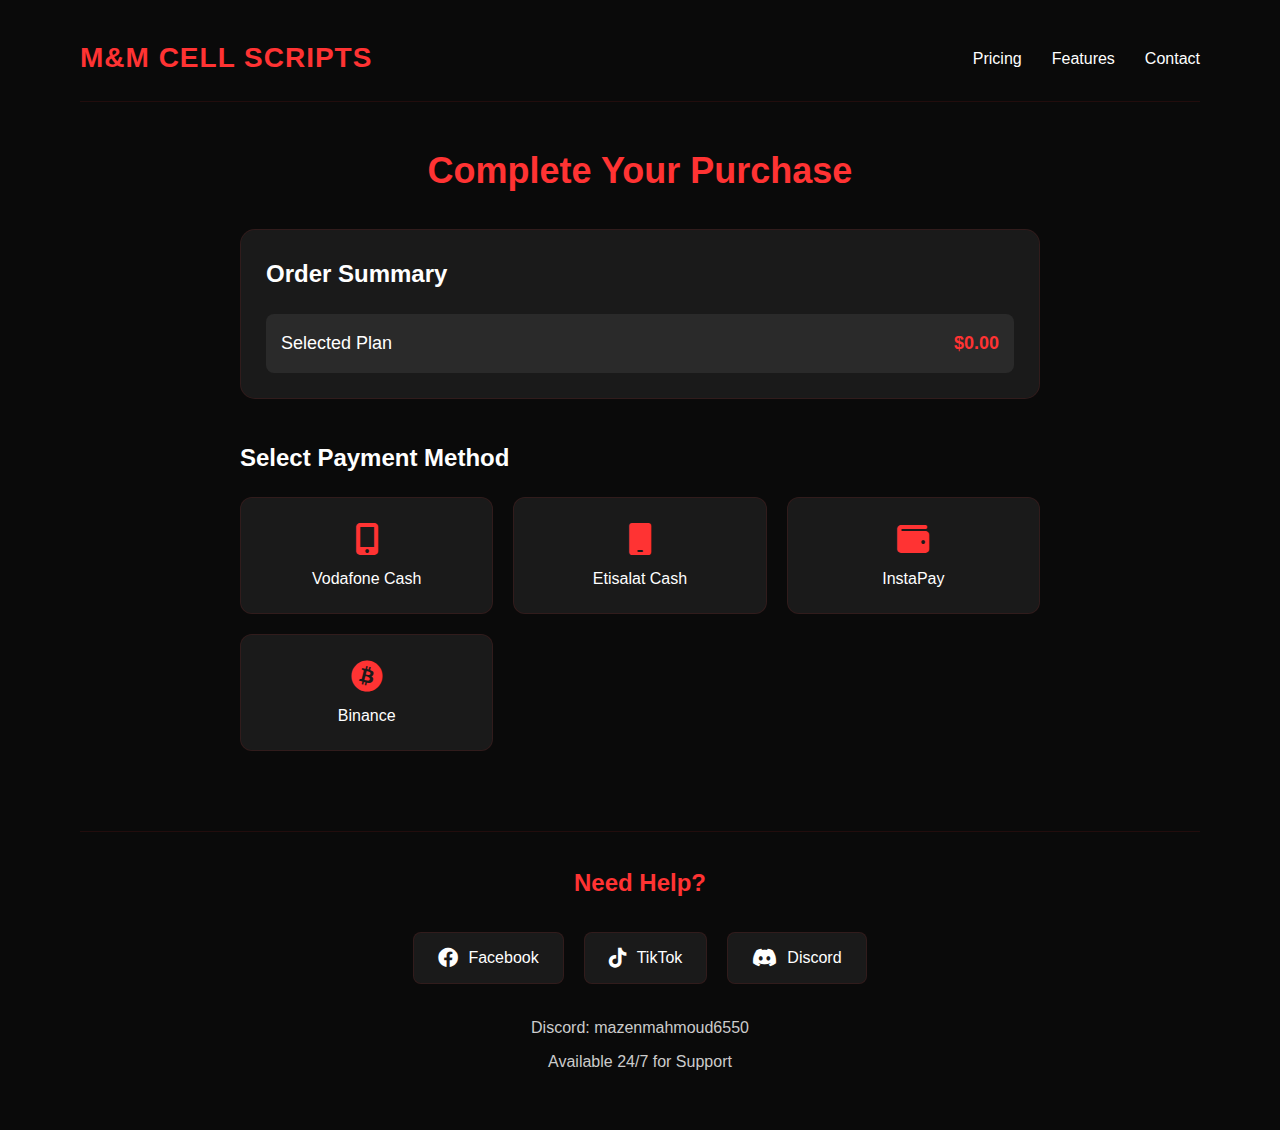
==== payment.html @ edd325a8 "first commit" ====
<!DOCTYPE html>
<html lang="en">
<head>
    <meta charset="utf-8">
    <link rel="stylesheet" href="mazen.css">
    <link rel="stylesheet" href="payment.css">
    <title>M&M Cell Scripts - Payment</title>
    <link rel="stylesheet" href="https://cdnjs.cloudflare.com/ajax/libs/font-awesome/6.0.0/css/all.min.css">
</head>
<body>
    <div class="container">
        <nav>
            <a class="logo" href="mazen.html">M&M Cell Scripts</a>
            <ul>
                <li><a href="mazen.html#pricing">Pricing</a></li>
                <li><a href="mazen.html#features">Features</a></li>
                <li><a href="mazen.html#contact">Contact</a></li>
            </ul>
        </nav>

        <div class="payment-content">
            <h2>Complete Your Purchase</h2>
            <div class="order-summary">
                <h3>Order Summary</h3>
                <div class="selected-plan">
                    <span id="plan-name">Selected Plan</span>
                    <span id="plan-price">$0.00</span>
                </div>
            </div>

            <div class="payment-methods">
                <h3>Select Payment Method</h3>
                <div class="payment-grid">
                    <button class="payment-option vodafone">
                        <i class="fas fa-mobile-alt"></i>
                        <span>Vodafone Cash</span>
                    </button>
                    <button class="payment-option etisalat">
                        <i class="fas fa-mobile"></i>
                        <span>Etisalat Cash</span>
                    </button>
                    <button class="payment-option instapay">
                        <i class="fas fa-wallet"></i>
                        <span>InstaPay</span>
                    </button>
                    <button class="payment-option binance">
                        <i class="fab fa-bitcoin"></i>
                        <span>Binance</span>
                    </button>
                </div>
            </div>

            <div class="payment-details" id="payment-details">
                <!-- This will be populated by JavaScript when a payment method is selected -->
            </div>
        </div>

        <footer id="contact">
            <h3>Need Help?</h3>
            <div class="social-links">
                <a href="https://www.facebook.com/profile.php?id=100072105520347&locale=ar_AR" target="_blank" class="social-btn">
                    <i class="fab fa-facebook"></i>
                    <span>Facebook</span>
                </a>
                <a href="https://www.tiktok.com/@1xmozax1" target="_blank" class="social-btn">
                    <i class="fab fa-tiktok"></i>
                    <span>TikTok</span>
                </a>
                <a href="https://discord.com/users/mazenmahmoud6550" target="_blank" class="social-btn">
                    <i class="fab fa-discord"></i>
                    <span>Discord</span>
                </a>
            </div>
            <div class="contact-info">
                <p>Discord: mazenmahmoud6550</p>
                <p>Available 24/7 for Support</p>
            </div>
        </footer>
    </div>
    <script src="payment.js"></script>
</body>
</html>
---- mazen.css ----
*{
    margin: 0;
    padding: 0;
    box-sizing: border-box;
    font-family: 'Segoe UI', Tahoma, Geneva, Verdana, sans-serif;
}

:root {
    --primary-color: #ff3333;
    --bg-dark: #0a0a0a;
    --bg-light: #1a1a1a;
    --text-light: #ffffff;
    --text-gray: #cccccc;
}

html {
    font-size: 16px;
    min-height: 100%;
}

body{
    background-color: var(--bg-dark);
    color: var(--text-light);
    line-height: 1.6;
    min-height: 100vh;
    width: 100%;
    position: relative;
    overflow-x: hidden;
}

body::after{
    content: '';
    width: 100%;
    height: 100%;
    background: red;
    position: fixed;
    z-index: -1;
    clip-path: circle(35% at right 80%);
    pointer-events: none;
}
.container{
    width: 90%;
    max-width: 1400px;
    margin: 0 auto;
    padding: 1rem;
    position: relative;
    z-index: 1;
}
nav{
    display: flex;
    justify-content: space-between;
    align-items: center;
    padding: 1.25rem 0;
    border-bottom: 1px solid rgba(255, 51, 51, 0.1);
    flex-wrap: wrap;
    gap: 1rem;
}
.logo{
    color: var(--primary-color);
    text-decoration: none;
    font-size: 1.75rem;
    font-weight: bold;
    text-transform: uppercase;
    letter-spacing: 1px;
    transition: color 0.3s ease;
}
.logo:hover{
    color: #ff6666;
}
nav ul {
    display: flex;
    list-style: none;
    gap: 1.875rem;
    flex-wrap: wrap;
}
nav ul li a{
    color: var(--text-light);
    text-decoration: none;
    font-size: 1rem;
    transition: color 0.3s ease;
    font-weight: 500;
}
nav ul li a:hover{
    color: var(--primary-color);
}
.content{
    display: flex;
    align-items: center;
    justify-content: space-between;
    padding: 3.125rem 0;
    gap: 2rem;
    flex-wrap: wrap;
    min-height: calc(100vh - 300px);
}
.text{
    flex: 1;
    min-width: 300px;
}
.text h2{
    font-size: 3rem;
    margin-bottom: 1.25rem;
    color: var(--primary-color);
    line-height: 1.2;
    font-weight: 700;
}
.text p{
    font-size: 1.125rem;
    color: var(--text-gray);
    margin-bottom: 2.5rem;
}
.features-list {
    display: flex;
    gap: 1.875rem;
    margin-bottom: 2.5rem;
    flex-wrap: wrap;
}
.feature-item {
    display: flex;
    align-items: center;
    gap: 0.625rem;
    color: var(--text-light);
}
.feature-item i {
    color: var(--primary-color);
    font-size: 1.5rem;
}
.pricing-buttons {
    display: flex;
    gap: 1.25rem;
    flex-wrap: wrap;
}
.price-btn {
    padding: 1.25rem;
    border: none;
    border-radius: 0.75rem;
    background: var(--bg-light);
    color: var(--text-light);
    cursor: pointer;
    transition: all 0.3s ease;
    display: flex;
    flex-direction: column;
    align-items: center;
    min-width: 280px;
    text-decoration: none;
    border: 1px solid rgba(255, 51, 51, 0.1);
}
.price-btn:hover {
    background: var(--primary-color);
    transform: translateY(-2px);
    border-color: transparent;
}
.price-btn .plan-name {
    font-size: 1.125rem;
    font-weight: 600;
    margin-bottom: 0.625rem;
}
.price-btn .price {
    font-size: 1.5rem;
    font-weight: bold;
    color: var(--primary-color);
}
.price-btn:hover .price {
    color: var(--text-light);
}
.price-btn .period {
    font-size: 0.875rem;
    color: var(--text-gray);
    margin-top: 0.3125rem;
}
.price-btn:hover .period {
    color: rgba(255, 255, 255, 0.8);
}
.image{
    flex: 1;
    display: flex;
    justify-content: center;
    align-items: center;
    min-width: 300px;
}
.image img{
    max-width: 100%;
    height: auto;
    border-radius: 0.9375rem;
    box-shadow: 0 1.25rem 2.5rem rgba(255, 51, 51, 0.15);
}
@media (min-width:950px) and (max-width:1150px){
    .image img{
        width: 250px;
    }
}
@media (max-width:768px) {
    .content {
        flex-direction: column;
        text-align: center;
        padding: 30px 0;
    }
    
    .text {
        padding-right: 0;
        margin-bottom: 40px;
    }
    
    .features-list {
        justify-content: center;
        flex-wrap: wrap;
    }
    
    .pricing-buttons {
        justify-content: center;
    }
    
    .social-links {
        flex-direction: column;
        align-items: center;
    }
    
    .text h2 {
        font-size: 36px;
    }
    
    nav {
        flex-direction: column;
        gap: 20px;
    }
    
    nav ul {
        flex-wrap: wrap;
        justify-content: center;
    }
    body::after{
        clip-path: circle(50% at bottom);
    }
}

footer {
    margin-top: 3.125rem;
    padding: 3.125rem 0;
    border-top: 1px solid rgba(255, 51, 51, 0.1);
    text-align: center;
}

footer h3 {
    color: var(--primary-color);
    font-size: 1.5rem;
    margin-bottom: 1.875rem;
}

.social-links {
    display: flex;
    justify-content: center;
    gap: 1.25rem;
    margin-bottom: 1.875rem;
    flex-wrap: wrap;
}

.social-btn {
    display: flex;
    align-items: center;
    gap: 0.625rem;
    padding: 0.75rem 1.5rem;
    background: var(--bg-light);
    border-radius: 0.5rem;
    color: var(--text-light);
    text-decoration: none;
    transition: all 0.3s ease;
    border: 1px solid rgba(255, 51, 51, 0.1);
}

.social-btn:hover {
    background: var(--primary-color);
    transform: translateY(-2px);
    border-color: transparent;
}

.social-btn i {
    font-size: 1.25rem;
}

.contact-info {
    color: var(--text-gray);
    line-height: 1.8;
}

.contact-info p {
    margin: 0.3125rem 0;
}

/* === removing default button style ===*/
.button {
    margin: 0;
    height: auto;
    background: transparent;
    padding: 0;
    border: none;
  }
  
  /* button styling */
  .button {
    --border-right: 6px;
    --text-stroke-color: rgba(255,255,255,0.6);
    --animation-color: #37FF8B;
    --fs-size: 2em;
    letter-spacing: 3px;
    text-decoration: none;
    font-size: var(--fs-size);
    font-family: "Arial";
    position: relative;
    text-transform: uppercase;
    color: transparent;
    -webkit-text-stroke: 1px var(--text-stroke-color);
  }
  /* this is the text, when you hover on button */
  .hover-text {
    position: absolute;
    box-sizing: border-box;
    content: attr(data-text);
    color: var(--animation-color);
    width: 0%;
    inset: 0;
    border-right: var(--border-right) solid var(--animation-color);
    overflow: hidden;
    transition: 0.5s;
    -webkit-text-stroke: 1px var(--animation-color);
  }
  /* hover */
  .button:hover .hover-text {
    width: 100%;
    filter: drop-shadow(0 0 23px var(--animation-color))
  }

/* Large Desktop */
@media (min-width: 1400px) {
    html {
        font-size: 18px;
    }
}

/* Desktop */
@media (max-width: 1200px) {
    .content {
        padding: 2rem 0;
    }
    
    .text h2 {
        font-size: 2.5rem;
    }
}

/* Tablet Landscape */
@media (max-width: 992px) {
    .content {
        flex-direction: column;
        text-align: center;
    }
    
    .features-list {
        justify-content: center;
    }
    
    .pricing-buttons {
        justify-content: center;
    }
    
    .text {
        padding-right: 0;
    }
}

/* Tablet Portrait */
@media (max-width: 768px) {
    html {
        font-size: 14px;
    }
    
    nav {
        flex-direction: column;
        text-align: center;
    }
    
    nav ul {
        justify-content: center;
    }
    
    .price-btn {
        width: 100%;
    }
}

/* Mobile Landscape */
@media (max-width: 576px) {
    .container {
        width: 95%;
        padding: 0.5rem;
    }
    
    .text h2 {
        font-size: 2rem;
    }
    
    .feature-item {
        width: 100%;
        justify-content: center;
    }
    
    .social-links {
        flex-direction: column;
        align-items: stretch;
        gap: 0.625rem;
    }
    
    .social-btn {
        justify-content: center;
        padding: 1rem;
    }

    .contact-info p {
        font-size: 0.875rem;
        padding: 0 1rem;
    }
}

/* Mobile Portrait */
@media (max-width: 375px) {
    html {
        font-size: 12px;
    }
    
    .text h2 {
        font-size: 1.75rem;
    }
}

.social-btn.whatsapp {
    background: #128C7E;
    border-color: transparent;
}

.social-btn.whatsapp:hover {
    background: #075E54;
    transform: translateY(-2px);
}

.social-btn.messenger {
    background: #0099FF;
    border-color: transparent;
}

.social-btn.messenger:hover {
    background: #006AFF;
    transform: translateY(-2px);
}

.social-btn.discord {
    background: #5865F2;
    border-color: transparent;
}

.social-btn.discord:hover {
    background: #4752C4;
    transform: translateY(-2px);
}
---- payment.css ----
.payment-content {
    padding: 2.5rem 0;
    max-width: 800px;
    margin: 0 auto;
    min-height: calc(100vh - 200px);
    position: relative;
    z-index: 1;
}

.payment-content h2 {
    color: var(--primary-color);
    font-size: 2.25rem;
    margin-bottom: 1.875rem;
    text-align: center;
}

.order-summary {
    background: var(--bg-light);
    border-radius: 0.9375rem;
    padding: 1.5625rem;
    margin-bottom: 2.5rem;
    border: 1px solid rgba(255, 51, 51, 0.1);
}

.order-summary h3 {
    color: var(--text-light);
    margin-bottom: 1.25rem;
    font-size: 1.5rem;
}

.selected-plan {
    display: flex;
    justify-content: space-between;
    align-items: center;
    padding: 0.9375rem;
    background: #2a2a2a;
    border-radius: 0.5rem;
}

.selected-plan span {
    color: var(--text-light);
    font-size: 1.125rem;
}

.selected-plan #plan-price {
    color: var(--primary-color);
    font-weight: bold;
}

.payment-methods {
    margin-bottom: 2.5rem;
}

.payment-methods h3 {
    color: var(--text-light);
    margin-bottom: 1.25rem;
    font-size: 1.5rem;
}

.payment-grid {
    display: grid;
    grid-template-columns: repeat(auto-fit, minmax(240px, 1fr));
    gap: 1.25rem;
}

.payment-option {
    display: flex;
    flex-direction: column;
    align-items: center;
    gap: 0.9375rem;
    padding: 1.5625rem;
    background: var(--bg-light);
    border: 1px solid rgba(255, 51, 51, 0.1);
    border-radius: 0.75rem;
    cursor: pointer;
    transition: all 0.3s ease;
}

.payment-option:hover {
    background: var(--primary-color);
    transform: translateY(-2px);
    border-color: transparent;
}

.payment-option i {
    font-size: 2rem;
    color: var(--primary-color);
}

.payment-option:hover i {
    color: var(--text-light);
}

.payment-option span {
    color: var(--text-light);
    font-size: 1rem;
    font-weight: 500;
}

.payment-details {
    background: var(--bg-light);
    border-radius: 0.9375rem;
    padding: 1.5625rem;
    margin-top: 1.875rem;
    border: 1px solid rgba(255, 51, 51, 0.1);
    display: none;
}

.payment-details.active {
    display: block;
}

.payment-info {
    text-align: center;
    padding: 1.25rem;
}

.payment-info h4 {
    color: var(--primary-color);
    margin-bottom: 0.9375rem;
    font-size: 1.25rem;
}

.payment-info p {
    color: var(--text-light);
    margin-bottom: 0.625rem;
    font-size: 1rem;
}

.payment-info .wallet-address {
    background: #2a2a2a;
    padding: 0.9375rem;
    border-radius: 0.5rem;
    font-family: monospace;
    margin: 0.9375rem 0;
    word-break: break-all;
    font-size: 1rem;
}

/* Large Desktop */
@media (min-width: 1400px) {
    .payment-content {
        max-width: 1000px;
    }
}

/* Desktop */
@media (max-width: 1200px) {
    .payment-content {
        max-width: 90%;
    }
}

/* Tablet Landscape */
@media (max-width: 992px) {
    .payment-grid {
        grid-template-columns: repeat(2, 1fr);
    }
}

/* Tablet Portrait */
@media (max-width: 768px) {
    .payment-content {
        padding: 1.5rem;
        min-height: auto;
    }
    
    .container {
        min-height: 100vh;
        display: flex;
        flex-direction: column;
    }
    
    footer {
        margin-top: 2rem;
    }
    
    .payment-content h2 {
        font-size: 1.75rem;
    }
    
    .selected-plan {
        flex-direction: column;
        gap: 0.625rem;
        text-align: center;
    }
}

/* Mobile Landscape */
@media (max-width: 576px) {
    .payment-grid {
        grid-template-columns: 1fr;
    }
    
    .payment-option {
        padding: 1.25rem;
    }
    
    .payment-info .wallet-address {
        font-size: 0.875rem;
    }
}

/* Mobile Portrait */
@media (max-width: 375px) {
    .payment-content h2 {
        font-size: 1.5rem;
    }
    
    .order-summary h3,
    .payment-methods h3 {
        font-size: 1.25rem;
    }
}

/* Ensure proper spacing at the bottom */
footer {
    margin-top: auto;
    padding: 2rem 0;
}
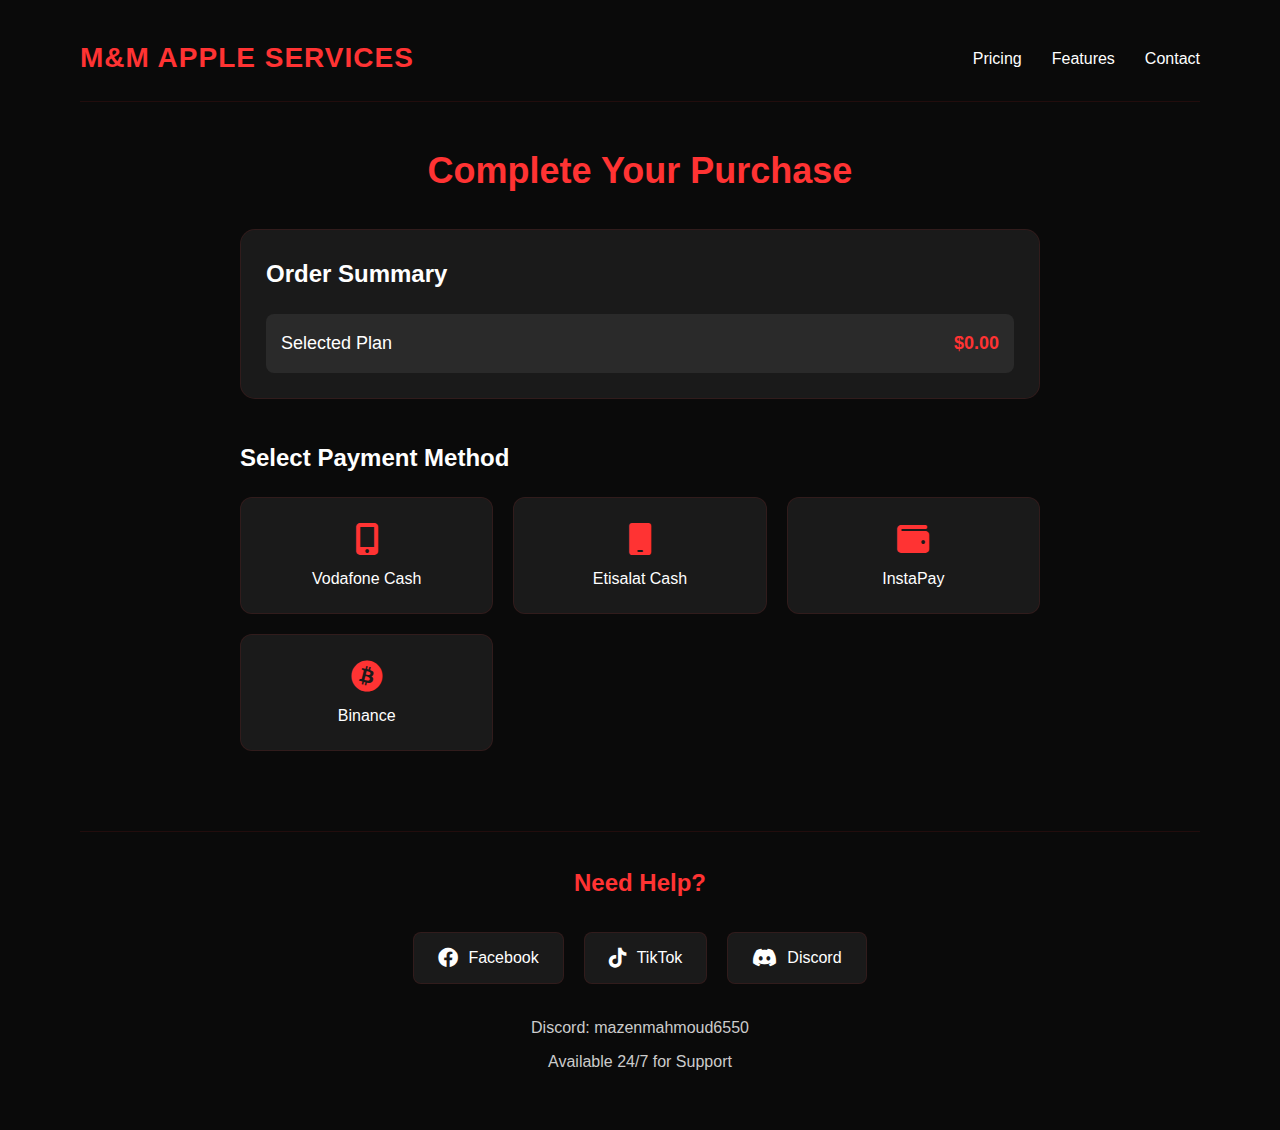
==== commit 99603a8a: "Renamed main file to index.html and updated links" ====
--- a/payment.html
+++ b/payment.html
@@ -10,11 +10,11 @@
 <body>
     <div class="container">
         <nav>
-            <a class="logo" href="mazen.html">M&M Cell Scripts</a>
+            <a class="logo" href="index.html">M&M Apple Services</a>
             <ul>
-                <li><a href="mazen.html#pricing">Pricing</a></li>
-                <li><a href="mazen.html#features">Features</a></li>
-                <li><a href="mazen.html#contact">Contact</a></li>
+                <li><a href="index.html#pricing">Pricing</a></li>
+                <li><a href="index.html#features">Features</a></li>
+                <li><a href="index.html#contact">Contact</a></li>
             </ul>
         </nav>
 
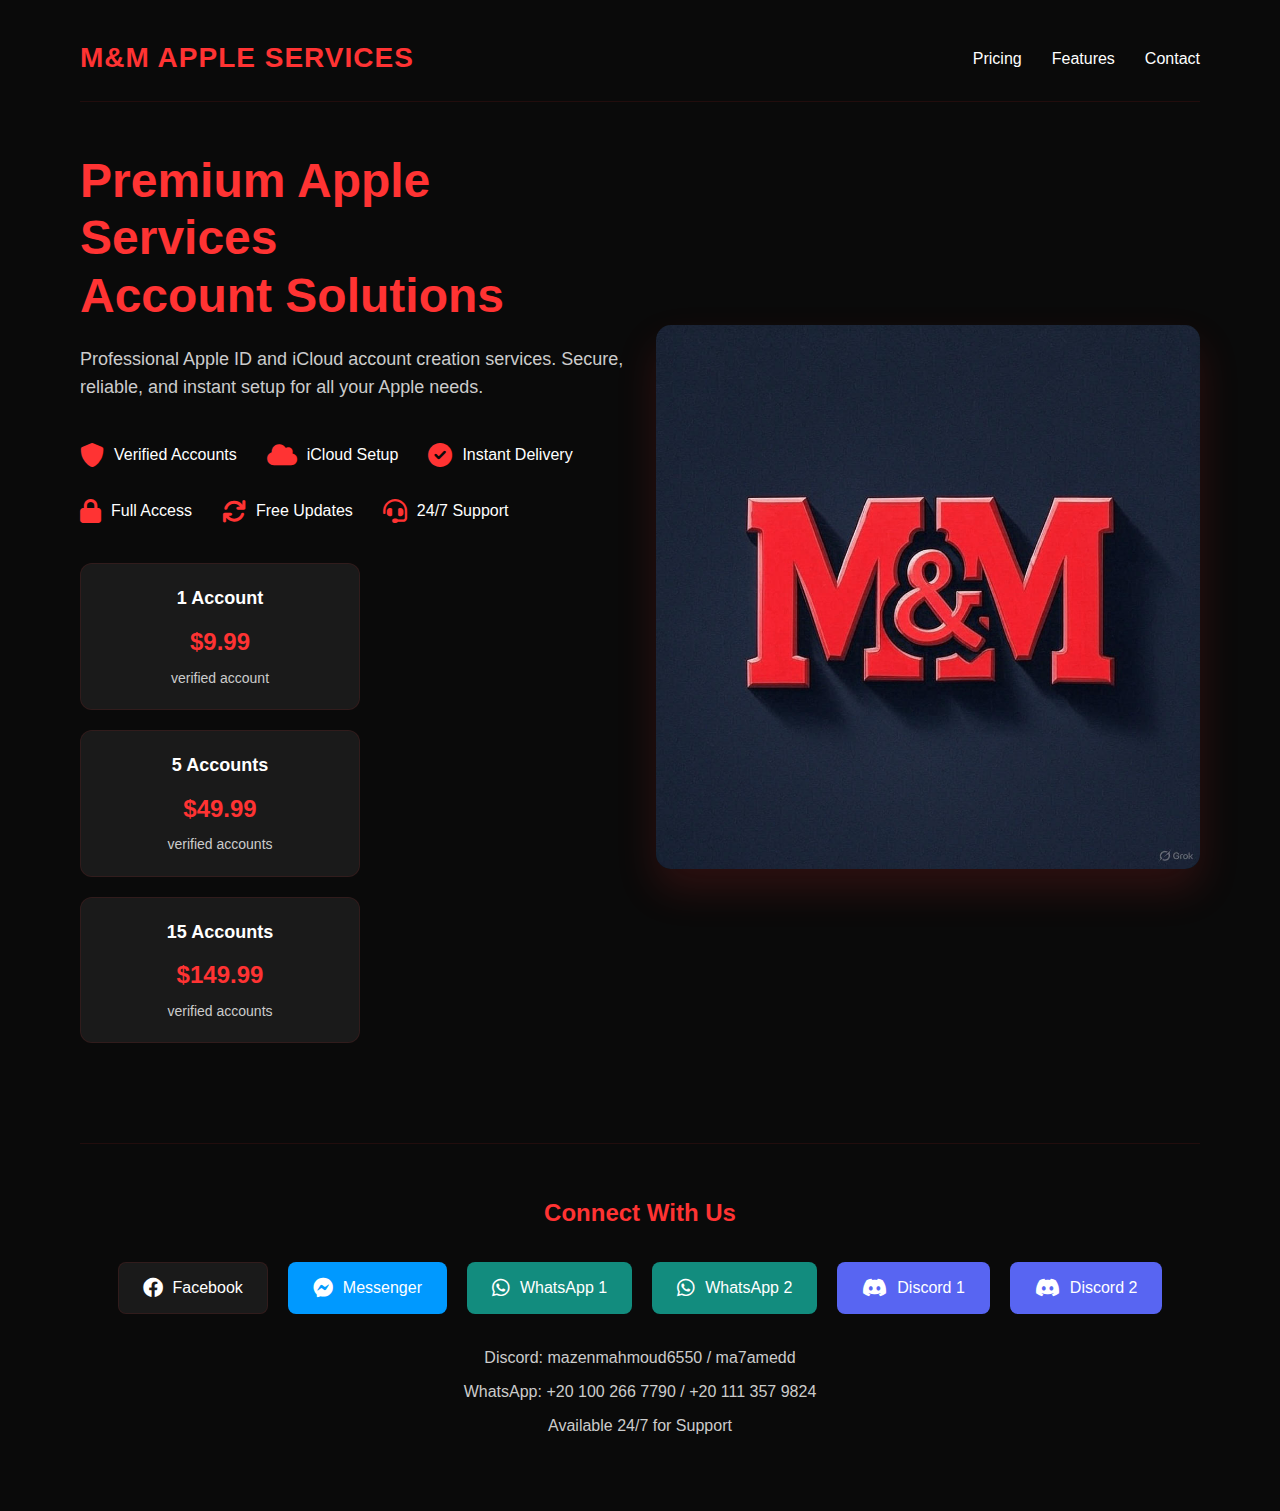
==== commit b448e1e8: "Update payment.html" ====
--- a/payment.html
+++ b/payment.html
@@ -3,80 +3,108 @@
 <head>
     <meta charset="utf-8">
     <link rel="stylesheet" href="mazen.css">
-    <link rel="stylesheet" href="payment.css">
-    <title>M&M Cell Scripts - Payment</title>
+    <title>M&M Apple Services - Professional Account Creation</title>
     <link rel="stylesheet" href="https://cdnjs.cloudflare.com/ajax/libs/font-awesome/6.0.0/css/all.min.css">
 </head>
 <body>
     <div class="container">
         <nav>
-            <a class="logo" href="index.html">M&M Apple Services</a>
+            <a class="logo" href="#">M&M Apple Services</a>
             <ul>
-                <li><a href="index.html#pricing">Pricing</a></li>
-                <li><a href="index.html#features">Features</a></li>
-                <li><a href="index.html#contact">Contact</a></li>
+                <li><a href="#pricing">Pricing</a></li>
+                <li><a href="#features">Features</a></li>
+                <li><a href="#contact">Contact</a></li>
             </ul>
         </nav>
+        <div class="content">
+            <div class="text">
+                <h2>Premium Apple Services<br>Account Solutions</h2>
+                <p>Professional Apple ID and iCloud account creation services. Secure, reliable, and instant setup for all your Apple needs.</p>
+                
+                <div class="features-list">
+                    <div class="feature-item">
+                        <i class="fas fa-shield-alt"></i>
+                        <span>Verified Accounts</span>
+                    </div>
+                    <div class="feature-item">
+                        <i class="fas fa-cloud"></i>
+                        <span>iCloud Setup</span>
+                    </div>
+                    <div class="feature-item">
+                        <i class="fas fa-check-circle"></i>
+                        <span>Instant Delivery</span>
+                    </div>
+                    <div class="feature-item">
+                        <i class="fas fa-lock"></i>
+                        <span>Full Access</span>
+                    </div>
+                    <div class="feature-item">
+                        <i class="fas fa-sync"></i>
+                        <span>Free Updates</span>
+                    </div>
+                    <div class="feature-item">
+                        <i class="fas fa-headset"></i>
+                        <span>24/7 Support</span>
+                    </div>
+                </div>
 
-        <div class="payment-content">
-            <h2>Complete Your Purchase</h2>
-            <div class="order-summary">
-                <h3>Order Summary</h3>
-                <div class="selected-plan">
-                    <span id="plan-name">Selected Plan</span>
-                    <span id="plan-price">$0.00</span>
+                <div class="pricing-buttons">
+                    <a href="payment.html?plan=Daily Access&price=$9.99" class="price-btn daily">
+                        <span class="plan-name">1 Account</span>
+                        <span class="price">$9.99</span>
+                        <span class="period">verified account</span>
+                    </a>
+                    <a href="payment.html?plan=Weekly Access&price=$49.99" class="price-btn weekly">
+                        <span class="plan-name">5 Accounts</span>
+                        <span class="price">$49.99</span>
+                        <span class="period">verified accounts</span>
+                    </a>
+                    <a href="payment.html?plan=Monthly Access&price=$149.99" class="price-btn monthly">
+                        <span class="plan-name">15 Accounts</span>
+                        <span class="price">$149.99</span>
+                        <span class="period">verified accounts</span>
+                    </a>
                 </div>
             </div>
-
-            <div class="payment-methods">
-                <h3>Select Payment Method</h3>
-                <div class="payment-grid">
-                    <button class="payment-option vodafone">
-                        <i class="fas fa-mobile-alt"></i>
-                        <span>Vodafone Cash</span>
-                    </button>
-                    <button class="payment-option etisalat">
-                        <i class="fas fa-mobile"></i>
-                        <span>Etisalat Cash</span>
-                    </button>
-                    <button class="payment-option instapay">
-                        <i class="fas fa-wallet"></i>
-                        <span>InstaPay</span>
-                    </button>
-                    <button class="payment-option binance">
-                        <i class="fab fa-bitcoin"></i>
-                        <span>Binance</span>
-                    </button>
-                </div>
-            </div>
-
-            <div class="payment-details" id="payment-details">
-                <!-- This will be populated by JavaScript when a payment method is selected -->
+            <div class="image">
+                <img title="M&M Logo" src="image.jpg" alt="M&M Cell Scripts Logo">
             </div>
         </div>
 
         <footer id="contact">
-            <h3>Need Help?</h3>
+            <h3>Connect With Us</h3>
             <div class="social-links">
                 <a href="https://www.facebook.com/profile.php?id=100072105520347&locale=ar_AR" target="_blank" class="social-btn">
                     <i class="fab fa-facebook"></i>
                     <span>Facebook</span>
                 </a>
-                <a href="https://www.tiktok.com/@1xmozax1" target="_blank" class="social-btn">
-                    <i class="fab fa-tiktok"></i>
-                    <span>TikTok</span>
+                <a href="https://m.me/100072105520347" target="_blank" class="social-btn messenger">
+                    <i class="fab fa-facebook-messenger"></i>
+                    <span>Messenger</span>
                 </a>
-                <a href="https://discord.com/users/mazenmahmoud6550" target="_blank" class="social-btn">
+                <a href="https://wa.me/201002667790" target="_blank" class="social-btn whatsapp">
+                    <i class="fab fa-whatsapp"></i>
+                    <span>WhatsApp 1</span>
+                </a>
+                <a href="https://wa.me/201113579824" target="_blank" class="social-btn whatsapp">
+                    <i class="fab fa-whatsapp"></i>
+                    <span>WhatsApp 2</span>
+                </a>
+                <a href="https://discord.com/users/mazenmahmoud6550" target="_blank" class="social-btn discord">
                     <i class="fab fa-discord"></i>
-                    <span>Discord</span>
+                    <span>Discord 1</span>
+                </a>
+                <a href="https://discord.com/users/ma7amedd" target="_blank" class="social-btn discord">
+                    <i class="fab fa-discord"></i>
+                    <span>Discord 2</span>
                 </a>
             </div>
             <div class="contact-info">
-                <p>Discord: mazenmahmoud6550</p>
+                <p>Discord: mazenmahmoud6550 / ma7amedd</p>
+                <p>WhatsApp: +20 100 266 7790 / +20 111 357 9824</p>
                 <p>Available 24/7 for Support</p>
             </div>
         </footer>
     </div>
-    <script src="payment.js"></script>
 </body>
-</html> +</html> 
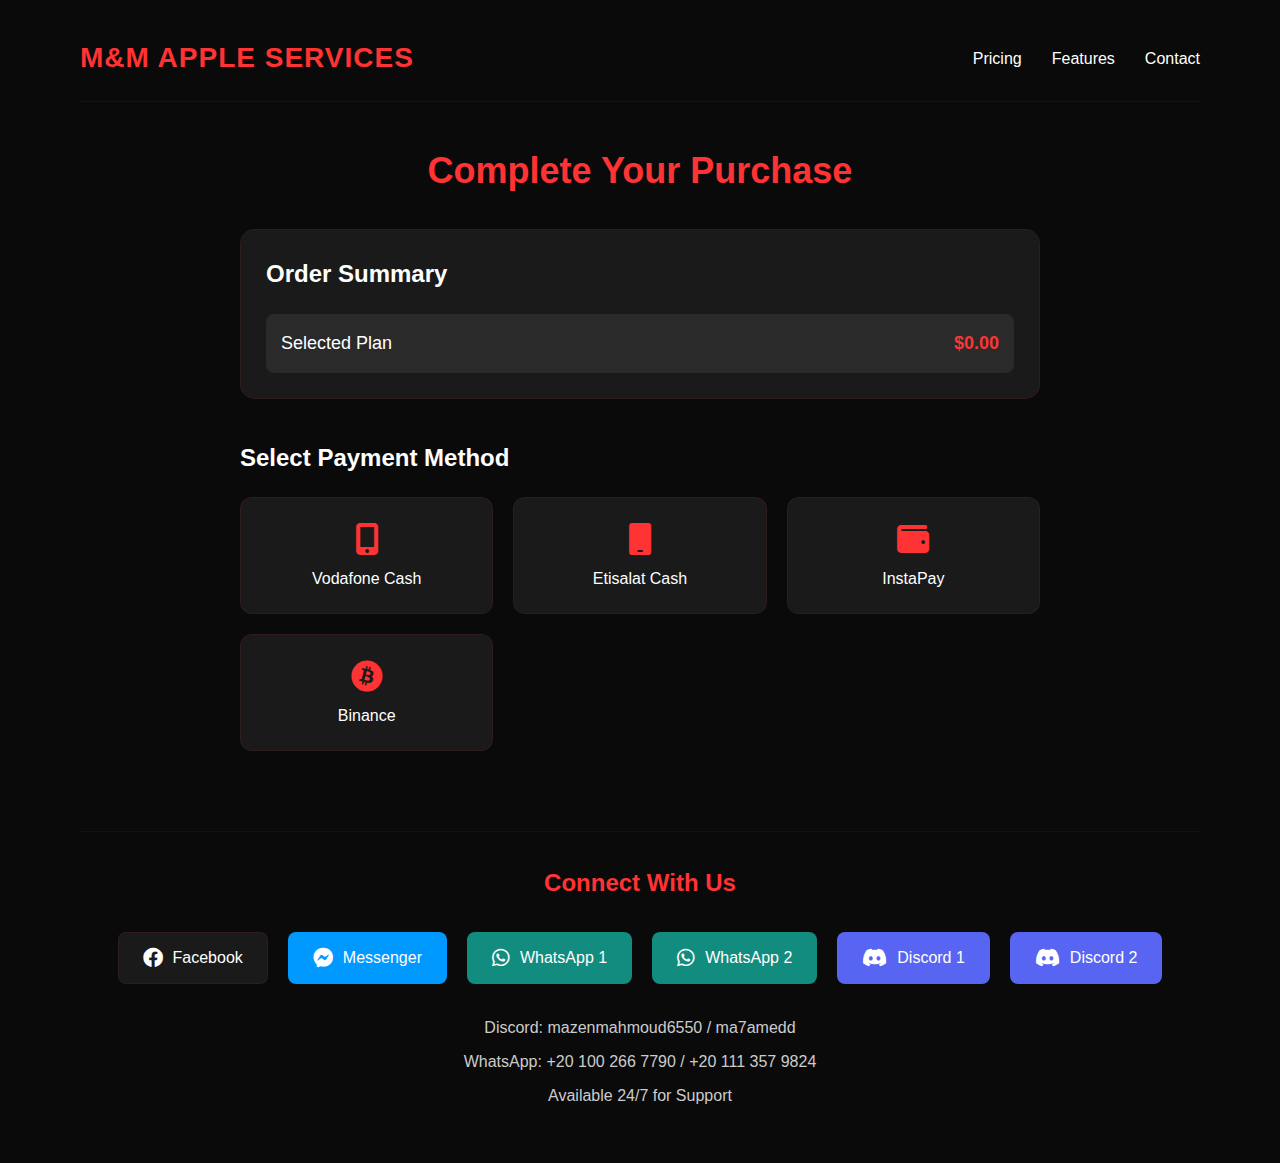
==== commit 5ee1432d: "Update payment.html" ====
--- a/payment.html
+++ b/payment.html
@@ -3,71 +3,55 @@
 <head>
     <meta charset="utf-8">
     <link rel="stylesheet" href="mazen.css">
-    <title>M&M Apple Services - Professional Account Creation</title>
+    <link rel="stylesheet" href="payment.css">
+    <title>M&M Cell Scripts - Payment</title>
     <link rel="stylesheet" href="https://cdnjs.cloudflare.com/ajax/libs/font-awesome/6.0.0/css/all.min.css">
 </head>
 <body>
     <div class="container">
         <nav>
-            <a class="logo" href="#">M&M Apple Services</a>
+            <a class="logo" href="index.html">M&M Apple Services</a>
             <ul>
-                <li><a href="#pricing">Pricing</a></li>
-                <li><a href="#features">Features</a></li>
-                <li><a href="#contact">Contact</a></li>
+                <li><a href="index.html#pricing">Pricing</a></li>
+                <li><a href="index.html#features">Features</a></li>
+                <li><a href="index.html#contact">Contact</a></li>
             </ul>
         </nav>
-        <div class="content">
-            <div class="text">
-                <h2>Premium Apple Services<br>Account Solutions</h2>
-                <p>Professional Apple ID and iCloud account creation services. Secure, reliable, and instant setup for all your Apple needs.</p>
-                
-                <div class="features-list">
-                    <div class="feature-item">
-                        <i class="fas fa-shield-alt"></i>
-                        <span>Verified Accounts</span>
-                    </div>
-                    <div class="feature-item">
-                        <i class="fas fa-cloud"></i>
-                        <span>iCloud Setup</span>
-                    </div>
-                    <div class="feature-item">
-                        <i class="fas fa-check-circle"></i>
-                        <span>Instant Delivery</span>
-                    </div>
-                    <div class="feature-item">
-                        <i class="fas fa-lock"></i>
-                        <span>Full Access</span>
-                    </div>
-                    <div class="feature-item">
-                        <i class="fas fa-sync"></i>
-                        <span>Free Updates</span>
-                    </div>
-                    <div class="feature-item">
-                        <i class="fas fa-headset"></i>
-                        <span>24/7 Support</span>
-                    </div>
-                </div>
 
-                <div class="pricing-buttons">
-                    <a href="payment.html?plan=Daily Access&price=$9.99" class="price-btn daily">
-                        <span class="plan-name">1 Account</span>
-                        <span class="price">$9.99</span>
-                        <span class="period">verified account</span>
-                    </a>
-                    <a href="payment.html?plan=Weekly Access&price=$49.99" class="price-btn weekly">
-                        <span class="plan-name">5 Accounts</span>
-                        <span class="price">$49.99</span>
-                        <span class="period">verified accounts</span>
-                    </a>
-                    <a href="payment.html?plan=Monthly Access&price=$149.99" class="price-btn monthly">
-                        <span class="plan-name">15 Accounts</span>
-                        <span class="price">$149.99</span>
-                        <span class="period">verified accounts</span>
-                    </a>
+        <div class="payment-content">
+            <h2>Complete Your Purchase</h2>
+            <div class="order-summary">
+                <h3>Order Summary</h3>
+                <div class="selected-plan">
+                    <span id="plan-name">Selected Plan</span>
+                    <span id="plan-price">$0.00</span>
                 </div>
             </div>
-            <div class="image">
-                <img title="M&M Logo" src="image.jpg" alt="M&M Cell Scripts Logo">
+
+            <div class="payment-methods">
+                <h3>Select Payment Method</h3>
+                <div class="payment-grid">
+                    <button class="payment-option vodafone">
+                        <i class="fas fa-mobile-alt"></i>
+                        <span>Vodafone Cash</span>
+                    </button>
+                    <button class="payment-option etisalat">
+                        <i class="fas fa-mobile"></i>
+                        <span>Etisalat Cash</span>
+                    </button>
+                    <button class="payment-option instapay">
+                        <i class="fas fa-wallet"></i>
+                        <span>InstaPay</span>
+                    </button>
+                    <button class="payment-option binance">
+                        <i class="fab fa-bitcoin"></i>
+                        <span>Binance</span>
+                    </button>
+                </div>
+            </div>
+
+            <div class="payment-details" id="payment-details">
+                <!-- This will be populated by JavaScript when a payment method is selected -->
             </div>
         </div>
 
@@ -106,5 +90,6 @@
             </div>
         </footer>
     </div>
+    <script src="payment.js"></script>
 </body>
 </html> 
--- a/payment.css
+++ b/payment.css
@@ -0,0 +1,220 @@
+.payment-content {
+    padding: 2.5rem 0;
+    max-width: 800px;
+    margin: 0 auto;
+    min-height: calc(100vh - 200px);
+    position: relative;
+    z-index: 1;
+}
+
+.payment-content h2 {
+    color: var(--primary-color);
+    font-size: 2.25rem;
+    margin-bottom: 1.875rem;
+    text-align: center;
+}
+
+.order-summary {
+    background: var(--bg-light);
+    border-radius: 0.9375rem;
+    padding: 1.5625rem;
+    margin-bottom: 2.5rem;
+    border: 1px solid rgba(255, 51, 51, 0.1);
+}
+
+.order-summary h3 {
+    color: var(--text-light);
+    margin-bottom: 1.25rem;
+    font-size: 1.5rem;
+}
+
+.selected-plan {
+    display: flex;
+    justify-content: space-between;
+    align-items: center;
+    padding: 0.9375rem;
+    background: #2a2a2a;
+    border-radius: 0.5rem;
+}
+
+.selected-plan span {
+    color: var(--text-light);
+    font-size: 1.125rem;
+}
+
+.selected-plan #plan-price {
+    color: var(--primary-color);
+    font-weight: bold;
+}
+
+.payment-methods {
+    margin-bottom: 2.5rem;
+}
+
+.payment-methods h3 {
+    color: var(--text-light);
+    margin-bottom: 1.25rem;
+    font-size: 1.5rem;
+}
+
+.payment-grid {
+    display: grid;
+    grid-template-columns: repeat(auto-fit, minmax(240px, 1fr));
+    gap: 1.25rem;
+}
+
+.payment-option {
+    display: flex;
+    flex-direction: column;
+    align-items: center;
+    gap: 0.9375rem;
+    padding: 1.5625rem;
+    background: var(--bg-light);
+    border: 1px solid rgba(255, 51, 51, 0.1);
+    border-radius: 0.75rem;
+    cursor: pointer;
+    transition: all 0.3s ease;
+}
+
+.payment-option:hover {
+    background: var(--primary-color);
+    transform: translateY(-2px);
+    border-color: transparent;
+}
+
+.payment-option i {
+    font-size: 2rem;
+    color: var(--primary-color);
+}
+
+.payment-option:hover i {
+    color: var(--text-light);
+}
+
+.payment-option span {
+    color: var(--text-light);
+    font-size: 1rem;
+    font-weight: 500;
+}
+
+.payment-details {
+    background: var(--bg-light);
+    border-radius: 0.9375rem;
+    padding: 1.5625rem;
+    margin-top: 1.875rem;
+    border: 1px solid rgba(255, 51, 51, 0.1);
+    display: none;
+}
+
+.payment-details.active {
+    display: block;
+}
+
+.payment-info {
+    text-align: center;
+    padding: 1.25rem;
+}
+
+.payment-info h4 {
+    color: var(--primary-color);
+    margin-bottom: 0.9375rem;
+    font-size: 1.25rem;
+}
+
+.payment-info p {
+    color: var(--text-light);
+    margin-bottom: 0.625rem;
+    font-size: 1rem;
+}
+
+.payment-info .wallet-address {
+    background: #2a2a2a;
+    padding: 0.9375rem;
+    border-radius: 0.5rem;
+    font-family: monospace;
+    margin: 0.9375rem 0;
+    word-break: break-all;
+    font-size: 1rem;
+}
+
+/* Large Desktop */
+@media (min-width: 1400px) {
+    .payment-content {
+        max-width: 1000px;
+    }
+}
+
+/* Desktop */
+@media (max-width: 1200px) {
+    .payment-content {
+        max-width: 90%;
+    }
+}
+
+/* Tablet Landscape */
+@media (max-width: 992px) {
+    .payment-grid {
+        grid-template-columns: repeat(2, 1fr);
+    }
+}
+
+/* Tablet Portrait */
+@media (max-width: 768px) {
+    .payment-content {
+        padding: 1.5rem;
+        min-height: auto;
+    }
+    
+    .container {
+        min-height: 100vh;
+        display: flex;
+        flex-direction: column;
+    }
+    
+    footer {
+        margin-top: 2rem;
+    }
+    
+    .payment-content h2 {
+        font-size: 1.75rem;
+    }
+    
+    .selected-plan {
+        flex-direction: column;
+        gap: 0.625rem;
+        text-align: center;
+    }
+}
+
+/* Mobile Landscape */
+@media (max-width: 576px) {
+    .payment-grid {
+        grid-template-columns: 1fr;
+    }
+    
+    .payment-option {
+        padding: 1.25rem;
+    }
+    
+    .payment-info .wallet-address {
+        font-size: 0.875rem;
+    }
+}
+
+/* Mobile Portrait */
+@media (max-width: 375px) {
+    .payment-content h2 {
+        font-size: 1.5rem;
+    }
+    
+    .order-summary h3,
+    .payment-methods h3 {
+        font-size: 1.25rem;
+    }
+}
+
+/* Ensure proper spacing at the bottom */
+footer {
+    margin-top: auto;
+    padding: 2rem 0;
+}
